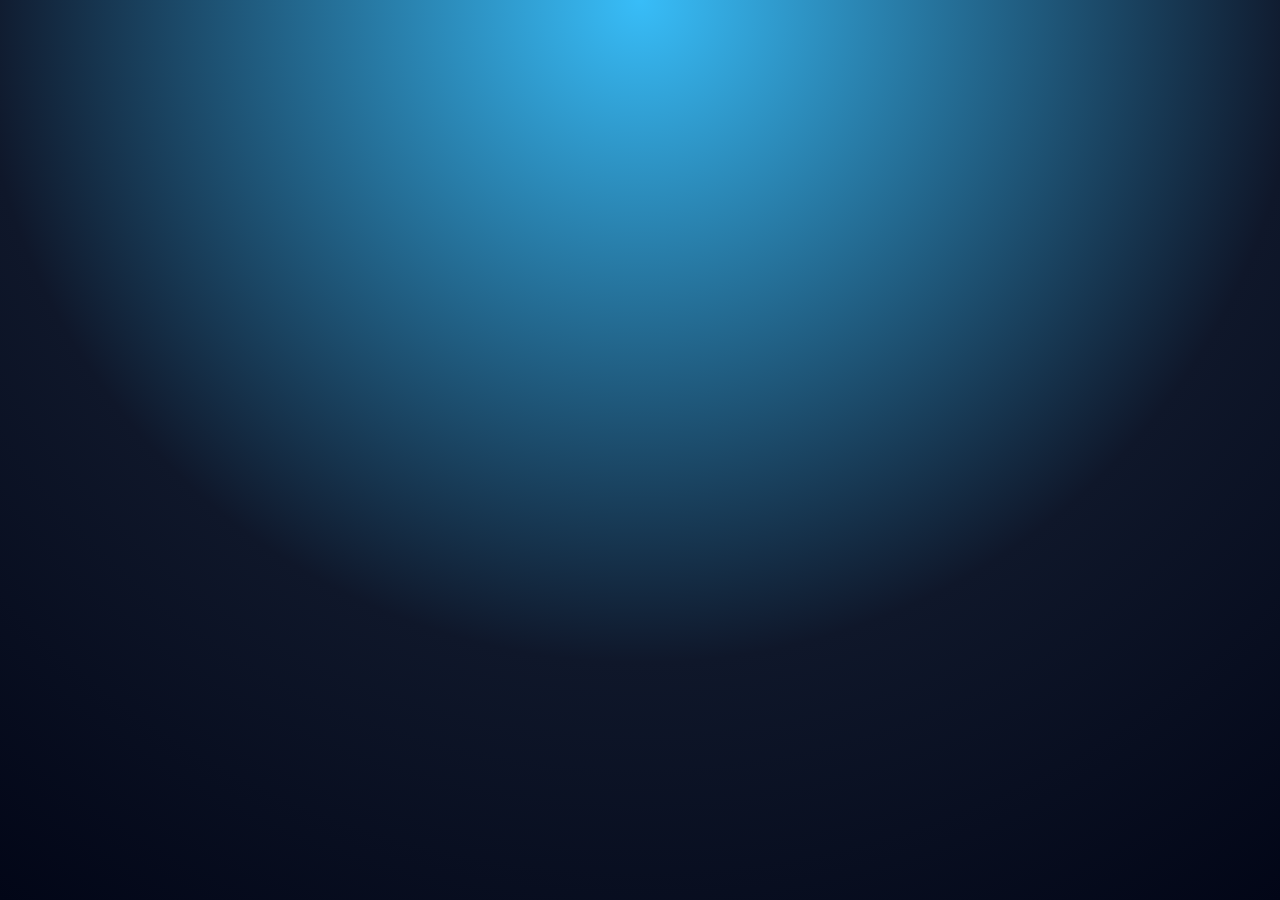
==== 10 Homework_EventsMiniTasks/homework.html @ 2189cc35 "Homework 10 and 11" ====
<!DOCTYPE html>
<html lang="en">
  <head>
    <meta charset="UTF-8" />
    <title>DOM + Events Homework –</title>
    <link rel="stylesheet" href="homework.css" />
  </head>
  <body>
    <!-- STEP 1 — Create the main page container -->
    <!-- Add a <main> element with a class of "page" -->

    <!-- STEP 2 — Create the main card section -->
    <!-- Inside <main>, add a <section> -->
    <!-- Give it a class of "card" and an id of "eventCard" -->

    <!-- STEP 3 — Add the card title -->
    <!-- Add an <h1> element -->
    <!-- id: "cardTitle" -->
    <!-- Text: "DOM + Events" -->

    <!-- STEP 4 — Add the card description -->
    <!-- Add a <p> element -->
    <!-- id: "cardDescription" -->
    <!-- class: "description" -->
    <!-- Text should explain reacting to clicks and typing -->

    <!-- STEP 5 — Create the button container -->
    <!-- Add a <div> with class "button-row" -->

    <!-- STEP 6 — Add the change title button -->
    <!-- Add a <button> -->
    <!-- id: "changeTitleBtn" -->
    <!-- class: "btn primary" -->
    <!-- Text: "Change Title" -->

    <!-- STEP 7 — Add the toggle highlight button -->
    <!-- Add another <button> -->
    <!-- id: "toggleHighlightBtn" -->
    <!-- class: "btn ghost" -->
    <!-- Text: "Toggle Highlight" -->

    <!-- STEP 8 — Create the counter section -->
    <!-- Add a <div> with class "counter-section" -->
    <!-- Inside it, add: -->
    <!-- a heading -->
    <!-- a paragraph showing the current count -->
    <!-- a <span> with id="counterValue" starting at 0 -->

    <!-- STEP 9 — Add the increment button -->
    <!-- Add a <button> -->
    <!-- id: "incrementBtn" -->
    <!-- class: "btn small" -->
    <!-- Text: "+1" -->

    <!-- STEP 10 — Create the live preview section -->
    <!-- Add a <div> with class "live-preview-section" -->

    <!-- STEP 11 — Add the preview input -->
    <!-- Add a <label> linked to previewInput -->
    <!-- Add an <input> -->
    <!-- id: "previewInput" -->
    <!-- type: "text" -->

    <!-- STEP 12 — Add the preview output text -->
    <!-- Add a <p> element -->
    <!-- Inside it, add a <span> -->
    <!-- span id: "previewText" -->
    <!-- Default text: "Nothing typed yet." -->

    <!-- STEP 13 — Add a hint paragraph -->
    <!-- Add a <p> element -->
    <!-- class: "hint" -->
    <!-- Mention script.js and testing interactions -->

    <!-- STEP 14 — Link JavaScript -->
    <!-- Add a <script> tag at the bottom of the body -->
    <!-- src="homework.js" -->
  </body>
</html>
---- 10 Homework_EventsMiniTasks/homework.css ----
* {
  box-sizing: border-box;
  margin: 0;
  padding: 0;
}

body {
  min-height: 100vh;
  font-family: system-ui, -apple-system, BlinkMacSystemFont, "Segoe UI",
    sans-serif;
  background: radial-gradient(circle at top, #38bdf8, #0f172a 60%, #020617);
  color: #e0f2fe;
  display: flex;
  align-items: center;
  justify-content: center;
  padding: 1.5rem;
}

.page {
  max-width: 900px;
  width: 100%;
}

.card {
  background: rgba(15, 23, 42, 0.96);
  border-radius: 1.9rem;
  padding: 2.6rem 2.4rem;
  box-shadow: 0 28px 60px rgba(0, 0, 0, 0.65),
    0 0 0 1px rgba(56, 189, 248, 0.45);
  border: 1px solid rgba(59, 130, 246, 0.9);
}

#cardTitle {
  font-size: 2.1rem;
  margin-bottom: 0.5rem;
  letter-spacing: 0.05em;
}

.description {
  margin-bottom: 1.4rem;
  color: #bae6fd;
  line-height: 1.7;
}

.button-row {
  display: flex;
  flex-wrap: wrap;
  gap: 0.7rem;
  margin-bottom: 1.6rem;
}

.btn {
  border-radius: 999px;
  padding: 0.55rem 1.2rem;
  font-size: 0.95rem;
  border: 1px solid rgba(59, 130, 246, 0.9);
  background: rgba(37, 99, 235, 0.9);
  color: #eff6ff;
  cursor: pointer;
  transition: transform 0.08s ease, box-shadow 0.08s ease, background 0.12s ease;
}

.btn:hover {
  transform: translateY(-1px);
  box-shadow: 0 10px 20px rgba(15, 23, 42, 0.7);
}

.btn.ghost {
  background: transparent;
  border-color: rgba(96, 165, 250, 0.9);
}

.btn.small {
  padding: 0.4rem 0.9rem;
  font-size: 0.9rem;
}

.counter-section,
.live-preview-section {
  margin-bottom: 1.7rem;
  padding: 1rem 1.1rem;
  border-radius: 1.2rem;
  background: rgba(15, 23, 42, 0.9);
  border: 1px solid rgba(56, 189, 248, 0.4);
}

.counter-text {
  margin: 0.5rem 0 0.9rem;
}

#counterValue {
  font-weight: 700;
}

.field-label {
  display: block;
  margin-bottom: 0.4rem;
  font-size: 0.9rem;
  color: #bfdbfe;
}

.text-input {
  width: 100%;
  padding: 0.55rem 0.75rem;
  border-radius: 0.8rem;
  border: 1px solid rgba(148, 163, 184, 0.9);
  background: rgba(15, 23, 42, 0.9);
  color: #e0f2fe;
  margin-bottom: 0.6rem;
}

.text-input:focus {
  outline: none;
  border-color: rgba(56, 189, 248, 0.9);
  box-shadow: 0 0 0 1px rgba(56, 189, 248, 0.6);
}

.preview-output {
  font-size: 0.95rem;
  color: #e0f2fe;
}

.hint {
  font-size: 0.95rem;
  color: #bfdbfe;
  border-top: 1px dashed rgba(56, 189, 248, 0.7);
  padding-top: 1rem;
}

/* Class for the highlight toggle task */
.event-card-highlight {
  box-shadow: 0 0 0 1px rgba(251, 191, 36, 0.85),
    0 0 30px rgba(56, 189, 248, 0.9);
}
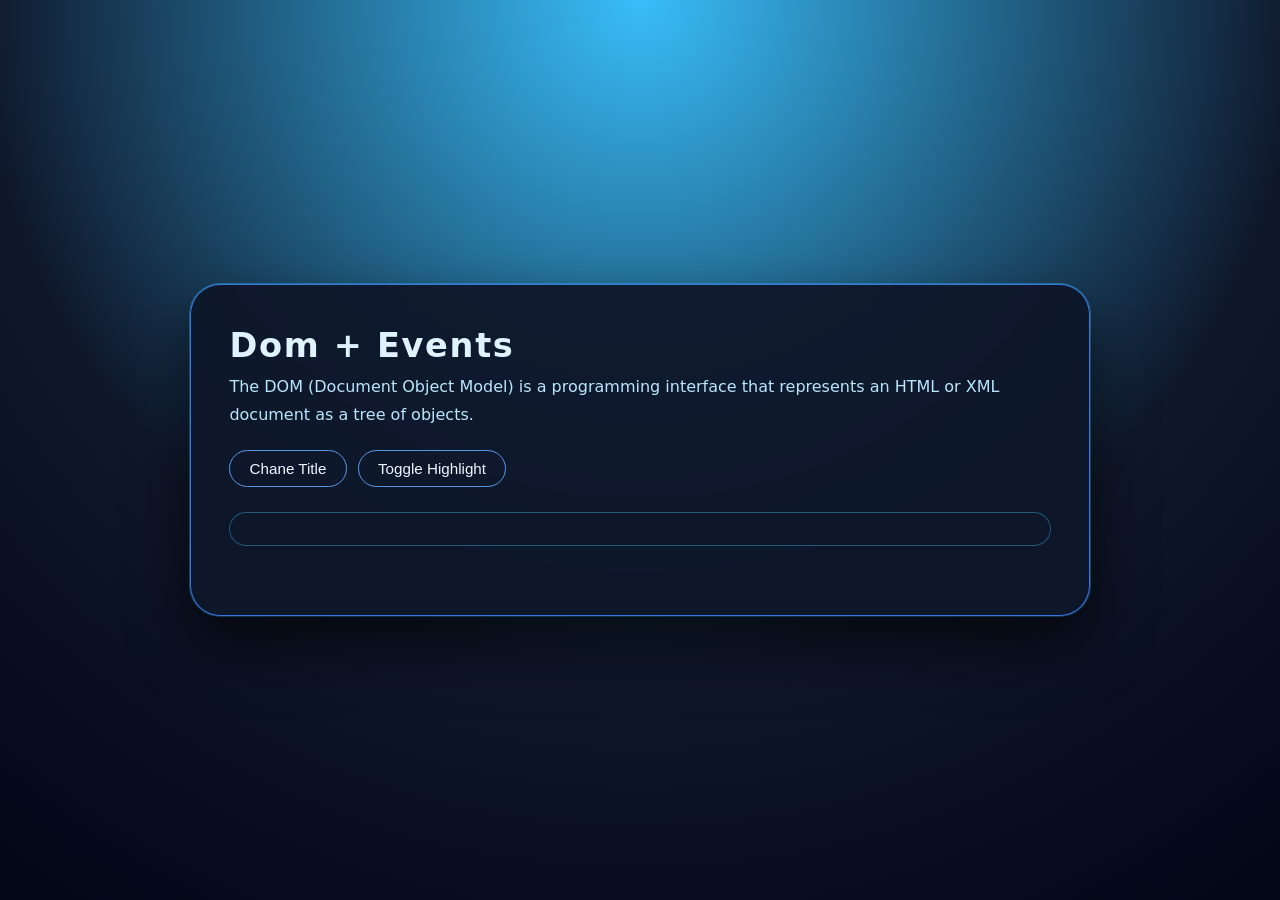
==== commit 3244b7d7: "Adelantando asignacion" ====
--- a/10 Homework_EventsMiniTasks/homework.html
+++ b/10 Homework_EventsMiniTasks/homework.html
@@ -75,5 +75,23 @@
     <!-- STEP 14 — Link JavaScript -->
     <!-- Add a <script> tag at the bottom of the body -->
     <!-- src="homework.js" -->
+    <main class = "page">
+      <section class = "card" id = "eventCard">
+        <h1 id = "cardTitle">Dom + Events</h1>
+        <p id="cardDescription" class="description"> 
+          The DOM (Document Object Model) is a programming interface 
+          that represents an HTML or XML document as a tree of objects.
+        </p>
+
+        <div class = "button-row">
+          <button id = "changeTitleBtn" class="btn ghost">Chane Title</button>
+          <button id = "toggleHighlightBtn" class="btn ghost">Toggle Highlight</button>
+        </div>
+
+        <div class="counter-section">
+          <h2></h2>
+        </div>
+      </section>
+    </main>
   </body>
 </html>
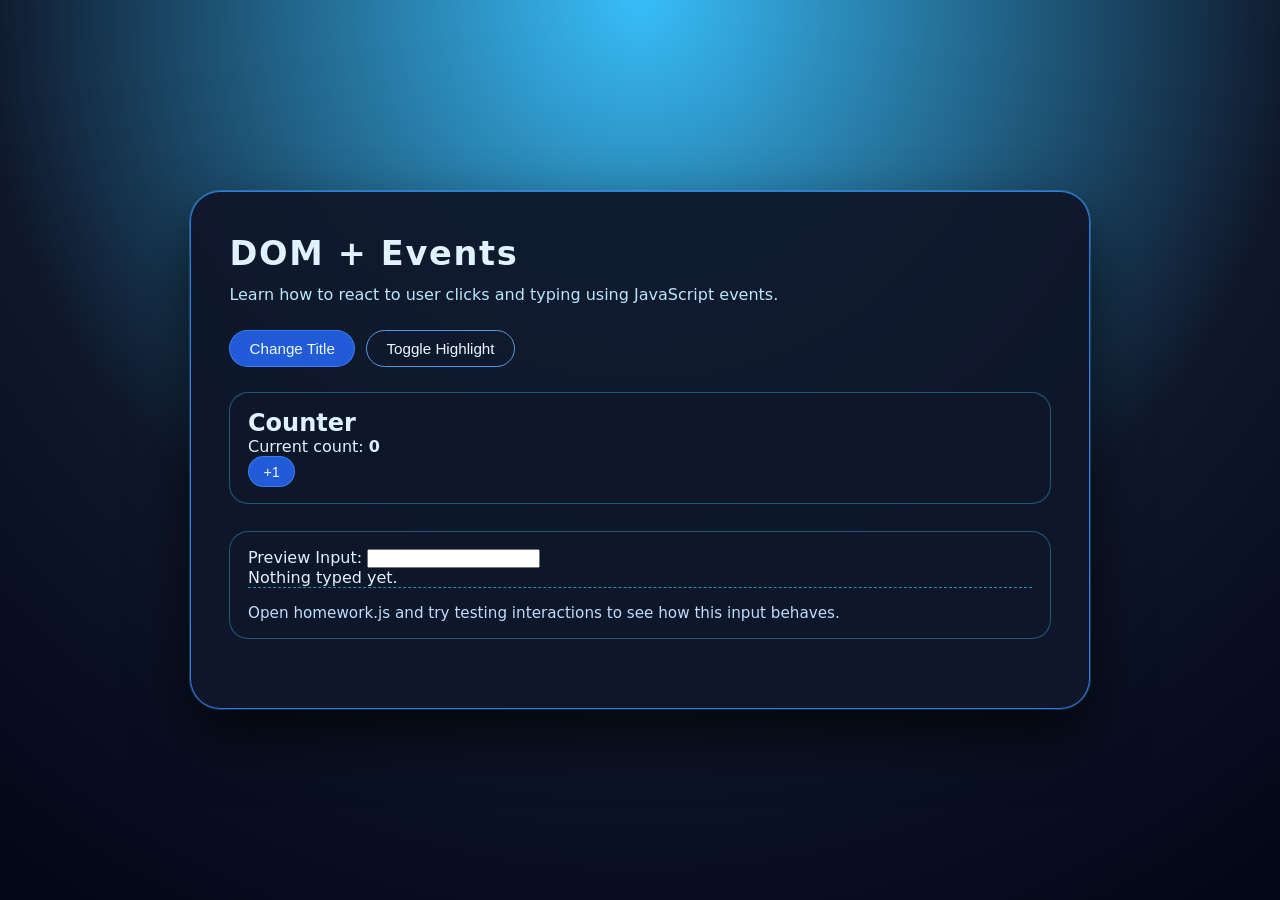
==== commit 27e24a90: "Progressing homework 10" ====
--- a/10 Homework_EventsMiniTasks/homework.html
+++ b/10 Homework_EventsMiniTasks/homework.html
@@ -77,21 +77,38 @@
     <!-- src="homework.js" -->
     <main class = "page">
       <section class = "card" id = "eventCard">
-        <h1 id = "cardTitle">Dom + Events</h1>
+        <h1 id = "cardTitle">DOM + Events</h1>
         <p id="cardDescription" class="description"> 
-          The DOM (Document Object Model) is a programming interface 
-          that represents an HTML or XML document as a tree of objects.
+          Learn how to react to user clicks and typing using JavaScript events.
+    </p>
         </p>
 
         <div class = "button-row">
-          <button id = "changeTitleBtn" class="btn ghost">Chane Title</button>
+          <button id = "changeTitleBtn" class="btn primary">Change Title</button>
           <button id = "toggleHighlightBtn" class="btn ghost">Toggle Highlight</button>
         </div>
 
         <div class="counter-section">
-          <h2></h2>
+          <h2>Counter</h2>
+          <p>Current count: <span id="counterValue">0</span></p>
+          <button id="incrementBtn" class="btn small">+1</button>
         </div>
+
+        <div class="live-preview-section">
+          <label for="previewInput">Preview Input:</label>
+          <input id="previewInput" type="text">
+
+          <p>  
+            <span id="previewText">Nothing typed yet.</span>
+          </p>
+
+          <p class="hint">
+            Open homework.js and try testing interactions to see how this input behaves.
+          </p>
+        </div>
+        
       </section>
     </main>
+    <script src="homework.js"></script>
   </body>
 </html>
